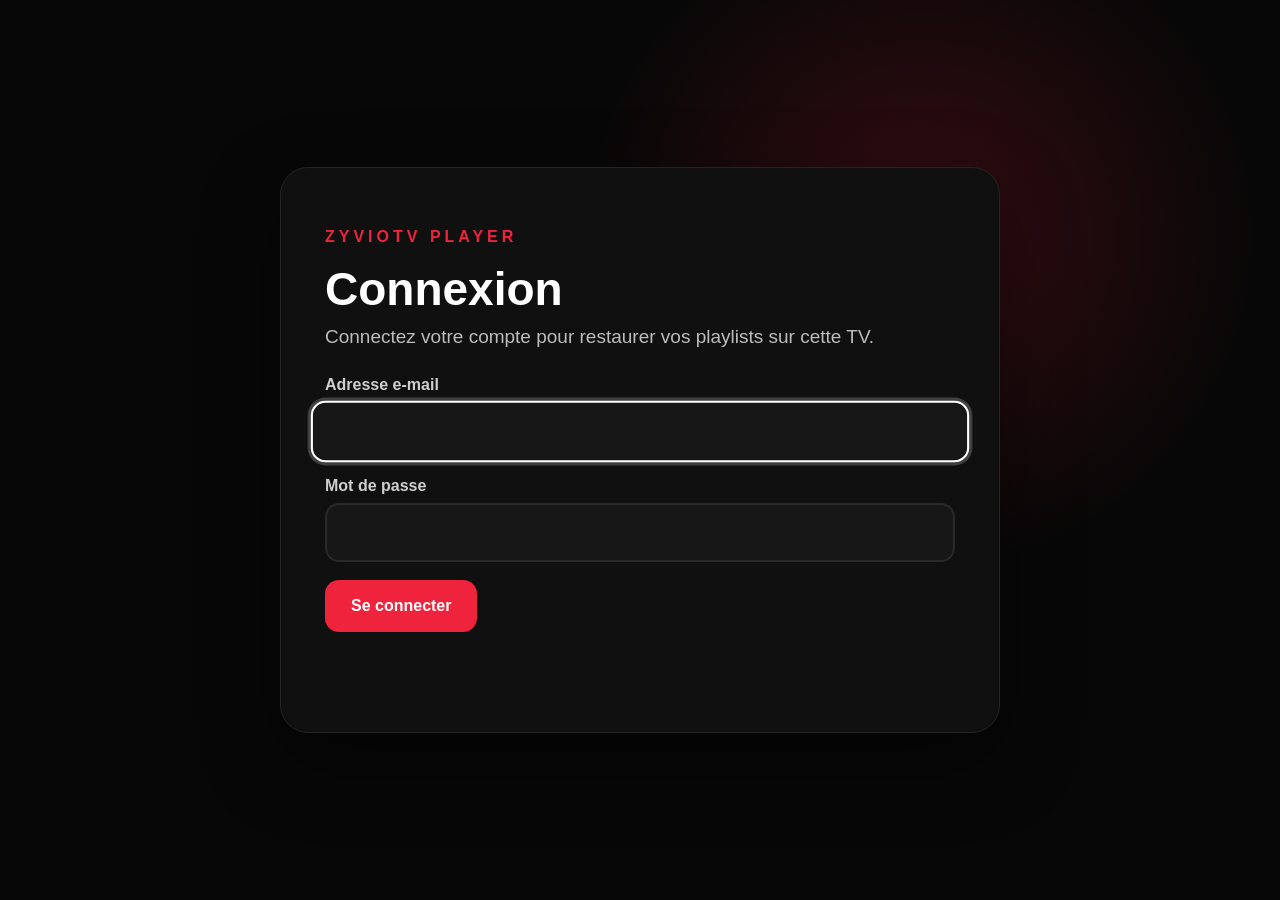
==== tizenApp/index.html @ 8542123d "feat(tizen): add profile picker and dynamic home shelves" ====
<!doctype html>
<html lang="fr">
<head>
    <meta charset="utf-8">
    <meta name="viewport" content="width=device-width,initial-scale=1,viewport-fit=cover">
    <title>ZYVIOTV Player</title>
    <link rel="stylesheet" href="styles.css">
</head>
<body>
    <section id="auth-screen" class="auth-screen">
        <div class="auth-card">
            <p class="eyebrow">ZYVIOTV PLAYER</p>
            <h1>Connexion</h1>
            <p class="auth-copy">Connectez votre compte pour restaurer vos playlists sur cette TV.</p>
            <label>
                <span>Adresse e-mail</span>
                <input id="auth-email" data-focusable type="email" autocomplete="email">
            </label>
            <label>
                <span>Mot de passe</span>
                <input id="auth-password" data-focusable type="password" autocomplete="current-password">
            </label>
            <button id="auth-submit" class="primary" data-focusable data-action="sign-in">Se connecter</button>
            <div id="auth-status" class="status" aria-live="polite"></div>
        </div>
    </section>

    <section id="profile-screen" class="profile-screen" hidden>
        <div class="profile-shell">
            <p class="eyebrow">ZYVIOTV PLAYER</p>
            <h1>Qui regarde ?</h1>
            <div id="profile-grid" class="profile-grid"></div>
            <div id="profile-status" class="status" aria-live="polite"></div>
        </div>
    </section>

    <main id="app-shell" class="app-shell" hidden>
        <aside class="rail" aria-label="Navigation principale">
            <div class="brand">
                <strong>ZYVIOTV</strong>
                <span>PLAYER</span>
            </div>

            <nav id="main-nav">
                <button class="nav-item active" data-focusable data-section="home">Accueil</button>
                <button class="nav-item" data-focusable data-section="live">TV</button>
                <button class="nav-item" data-focusable data-section="movies">Films</button>
                <button class="nav-item" data-focusable data-section="series">Séries</button>
                <button class="nav-item" data-focusable data-section="more">Plus</button>
            </nav>
        </aside>

        <section class="content">
            <video id="tv-player" class="tv-player" playsinline hidden></video>
            <header class="hero">
                <div>
                    <p class="eyebrow">SAMSUNG SMART TV</p>
                    <h1>Tout votre univers au même endroit.</h1>
                    <p>Une expérience pensée pour la télécommande et l'affichage grand écran.</p>
                    <button class="primary" data-focusable data-action="open-live">Regarder la TV</button>
                </div>
            </header>

            <section class="shelf">
                <h2>Accès rapide</h2>
                <div class="cards">
                    <button class="card" data-focusable data-section="live"><span>TV en direct</span></button>
                    <button class="card" data-focusable data-section="movies"><span>Films</span></button>
                    <button class="card" data-focusable data-section="series"><span>Séries</span></button>
                    <button class="card" data-focusable data-section="favorites"><span>Favoris</span></button>
                </div>
            </section>

            <section id="continue-shelf" class="shelf" hidden>
                <h2>Reprendre la lecture</h2>
                <div id="continue-cards" class="cards wide"></div>
            </section>

            <section id="favorites-shelf" class="shelf" hidden>
                <h2>Favoris</h2>
                <div id="favorite-cards" class="cards wide"></div>
            </section>

            <section id="history-shelf" class="shelf" hidden>
                <h2>Récemment regardé</h2>
                <div id="history-cards" class="cards wide"></div>
            </section>

            <section id="catalog-panel" class="catalog-panel" hidden>
                <div class="catalog-header">
                    <h2 id="catalog-title">Catalogue</h2>
                    <span id="catalog-count"></span>
                </div>
                <div id="catalog-grid" class="catalog-grid"></div>
            </section>

            <div id="status" class="status" aria-live="polite"></div>
        </section>
    </main>

    <script src="auth.js"></script>
    <script src="cloud.js"></script>
    <script src="provider.js"></script>
    <script src="player.js"></script>
    <script src="app.js"></script>
</body>
</html>
---- tizenApp/styles.css ----
* {
    box-sizing: border-box;
}

html, body {
    margin: 0;
    width: 100%;
    height: 100%;
    background: #070707;
    color: #fff;
    font-family: Arial, Helvetica, sans-serif;
    overflow: hidden;
}

button {
    font: inherit;
    color: inherit;
}

.app-shell {
    display: grid;
    grid-template-columns: 210px 1fr;
    height: 100vh;
}

.rail {
    padding: 42px 24px;
    background: #0d0d0d;
    border-right: 1px solid #202020;
}

.brand {
    margin-bottom: 46px;
}

.brand strong {
    display: block;
    font-size: 28px;
    letter-spacing: 1px;
}

.brand span,
.eyebrow {
    color: #ef233c;
    font-weight: 800;
    letter-spacing: 4px;
}

nav {
    display: grid;
    gap: 14px;
}

.nav-item,
.primary,
.card {
    border: 2px solid transparent;
    outline: none;
    cursor: pointer;
    transition: transform 120ms ease, border-color 120ms ease, background 120ms ease;
}

.nav-item {
    text-align: left;
    padding: 16px 18px;
    border-radius: 14px;
    background: transparent;
    color: #c8c8c8;
}

.nav-item.active {
    background: #251014;
    color: #fff;
}

[data-focusable]:focus {
    border-color: #ef233c;
    transform: scale(1.045);
}

.content {
    padding: 36px 44px 64px;
    overflow-y: auto;
}

.hero {
    min-height: 330px;
    display: flex;
    align-items: center;
    padding: 44px;
    border-radius: 28px;
    background:
        radial-gradient(circle at 78% 30%, rgba(239,35,60,.20), transparent 34%),
        linear-gradient(105deg, #300308, #111 55%, #080808);
}

.hero > div {
    max-width: 760px;
}

.hero h1 {
    margin: 10px 0 14px;
    font-size: 48px;
    line-height: 1.05;
}

.hero p {
    color: #bdbdbd;
    font-size: 20px;
    line-height: 1.45;
}

.primary {
    margin-top: 18px;
    padding: 15px 24px;
    border-radius: 14px;
    background: #ef233c;
    font-weight: 800;
}

.shelf {
    margin-top: 34px;
}

.shelf h2 {
    font-size: 25px;
}

.cards {
    display: flex;
    gap: 18px;
}

.card {
    width: 240px;
    height: 150px;
    padding: 20px;
    border-radius: 20px;
    background: linear-gradient(160deg, #292929, #141414);
    display: flex;
    align-items: flex-end;
    text-align: left;
    font-weight: 800;
    font-size: 20px;
}

.cards.wide .card {
    width: 310px;
}

.card.landscape {
    height: 174px;
}

.status {
    min-height: 28px;
    margin-top: 28px;
    color: #aaa;
}

@media (max-width: 1280px) {
    .app-shell {
        grid-template-columns: 180px 1fr;
    }

    .hero h1 {
        font-size: 38px;
    }

    .card {
        width: 200px;
    }
}


.tv-player {
  position: fixed;
  inset: 0;
  width: 100vw;
  height: 100vh;
  object-fit: contain;
  background: #000;
  z-index: 50;
}


.auth-screen {
    position: fixed;
    inset: 0;
    z-index: 100;
    display: grid;
    place-items: center;
    padding: 48px;
    background:
        radial-gradient(circle at 72% 26%, rgba(239,35,60,.20), transparent 30%),
        #070707;
}

.auth-card {
    width: min(720px, 72vw);
    padding: 44px;
    border: 1px solid #242424;
    border-radius: 28px;
    background: #101010;
    box-shadow: 0 28px 80px rgba(0,0,0,.46);
}

.auth-card h1 {
    margin: 8px 0 10px;
    font-size: 46px;
}

.auth-copy {
    margin: 0 0 28px;
    color: #bdbdbd;
    font-size: 19px;
}

.auth-card label {
    display: grid;
    gap: 8px;
    margin-top: 16px;
    color: #cfcfcf;
    font-weight: 700;
}

.auth-card input {
    width: 100%;
    padding: 16px 18px;
    border: 2px solid #292929;
    border-radius: 14px;
    outline: none;
    background: #171717;
    color: #fff;
    font-size: 20px;
}

.auth-card input:focus {
    border-color: #fff;
}

.auth-card .primary:focus,
[data-focusable]:focus {
    border-color: #fff;
    box-shadow: 0 0 0 3px rgba(255,255,255,.2);
}

[hidden] {
    display: none !important;
}


.catalog-panel {
    margin-top: 34px;
}

.catalog-header {
    display: flex;
    align-items: baseline;
    justify-content: space-between;
    gap: 24px;
}

.catalog-header h2 {
    margin: 0 0 18px;
    font-size: 25px;
}

.catalog-header span {
    color: #9f9f9f;
    font-size: 16px;
}

.catalog-grid {
    display: grid;
    grid-template-columns: repeat(5, minmax(150px, 1fr));
    gap: 18px;
}

.catalog-card {
    min-height: 210px;
    padding: 16px;
    border: 2px solid transparent;
    border-radius: 18px;
    outline: none;
    background:
        linear-gradient(180deg, rgba(0,0,0,.04), rgba(0,0,0,.72)),
        #1a1a1a;
    color: #fff;
    display: flex;
    flex-direction: column;
    justify-content: flex-end;
    align-items: flex-start;
    text-align: left;
}

.catalog-card strong {
    font-size: 19px;
    line-height: 1.25;
}

.catalog-card small {
    margin-top: 6px;
    color: #b9b9b9;
}

.catalog-card:focus {
    border-color: #fff;
    transform: scale(1.035);
    box-shadow: 0 0 0 3px rgba(255,255,255,.2);
}

@media (max-width: 1280px) {
    .catalog-grid {
        grid-template-columns: repeat(4, minmax(140px, 1fr));
    }
}


.catalog-card.favorite::after {
    content: "★ FAVORI";
    margin-top: 10px;
    color: #fff;
    font-size: 13px;
    font-weight: 800;
    letter-spacing: .8px;
}

.catalog-card.favorite {
    box-shadow: inset 0 0 0 1px rgba(255,255,255,.22);
}
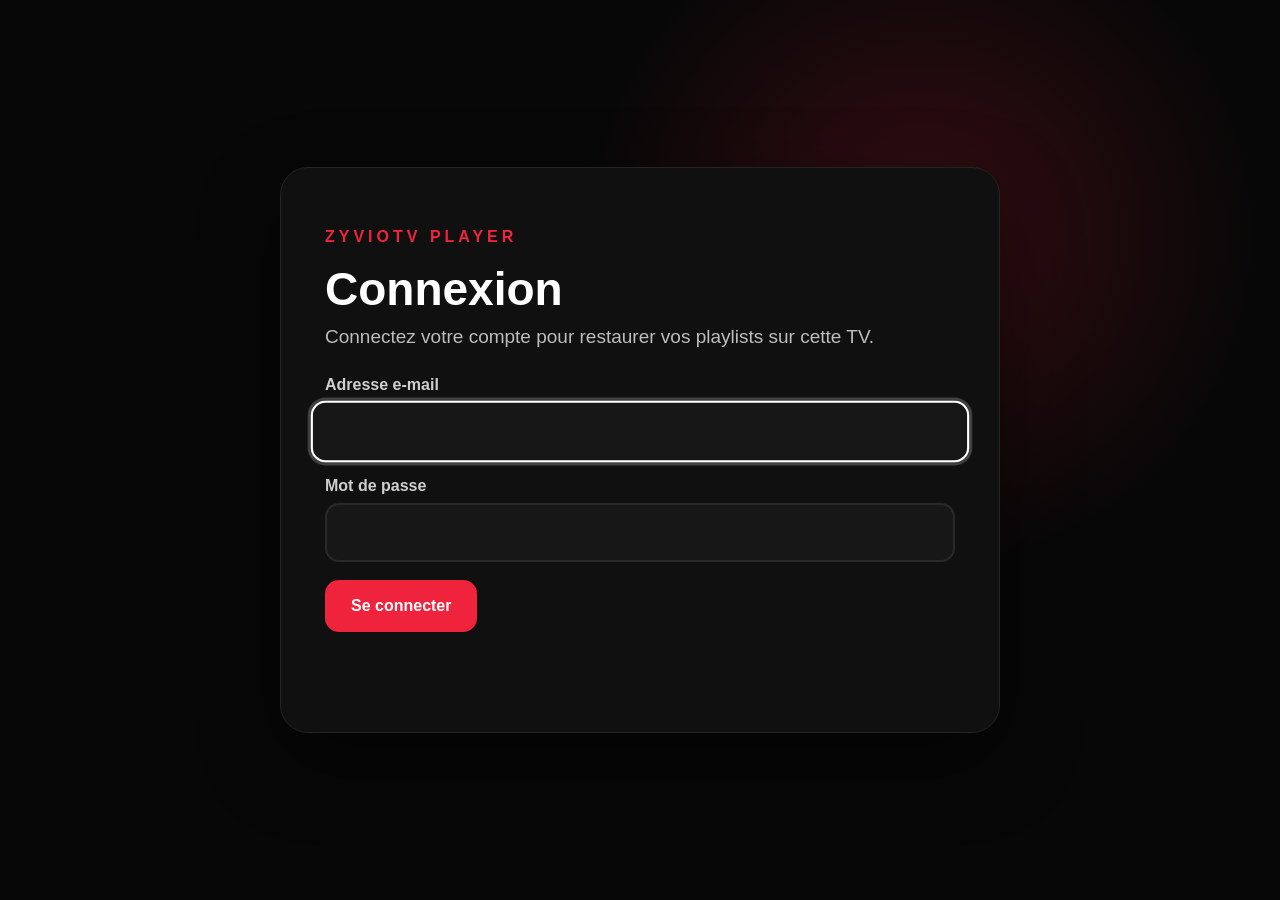
==== commit 8a5b58d9: "feat(tizen): add canonical Home shelves" ====
--- a/tizenApp/index.html
+++ b/tizenApp/index.html
@@ -34,6 +34,46 @@
         </div>
     </section>
 
+    <section id="pin-screen" class="pin-screen" hidden>
+        <div class="pin-card">
+            <p class="eyebrow">CONTRÔLE PARENTAL</p>
+            <h1 id="pin-title">Code PIN requis</h1>
+            <p id="pin-copy">Saisissez le code PIN parental à 4 chiffres.</p>
+            <input id="pin-input" data-focusable type="password" inputmode="numeric" maxlength="4" autocomplete="off">
+            <div class="pin-actions">
+                <button class="primary" data-focusable data-action="verify-pin">Valider</button>
+                <button class="secondary" data-focusable data-action="cancel-pin">Annuler</button>
+            </div>
+            <div id="pin-status" class="status" aria-live="polite"></div>
+        </div>
+    </section>
+
+    <section id="system-screen" class="system-screen" hidden>
+        <div class="system-card">
+            <p class="eyebrow">ZYVIOTV PLAYER</p>
+            <h1 id="system-title">Information</h1>
+            <p id="system-copy"></p>
+            <div class="system-actions">
+                <button id="system-continue" class="primary" data-focusable data-action="system-continue" hidden>Continuer</button>
+                <button id="system-signout" class="secondary" data-focusable data-action="sign-out" hidden>Se déconnecter</button>
+            </div>
+        </div>
+    </section>
+
+    <section id="device-edit-screen" class="pin-screen" hidden>
+        <div class="pin-card">
+            <p class="eyebrow">APPAREIL</p>
+            <h1>Renommer l’appareil</h1>
+            <p>Choisissez un nom facile à reconnaître.</p>
+            <input id="device-name-input" data-focusable type="text" maxlength="60" autocomplete="off">
+            <div class="pin-actions">
+                <button class="primary" data-focusable data-action="save-device-name">Enregistrer</button>
+                <button class="secondary" data-focusable data-action="cancel-device-name">Annuler</button>
+            </div>
+            <div id="device-edit-status" class="status" aria-live="polite"></div>
+        </div>
+    </section>
+
     <main id="app-shell" class="app-shell" hidden>
         <aside class="rail" aria-label="Navigation principale">
             <div class="brand">
@@ -46,6 +86,7 @@
                 <button class="nav-item" data-focusable data-section="live">TV</button>
                 <button class="nav-item" data-focusable data-section="movies">Films</button>
                 <button class="nav-item" data-focusable data-section="series">Séries</button>
+                <button class="nav-item" data-focusable data-section="profiles">Profils</button>
                 <button class="nav-item" data-focusable data-section="more">Plus</button>
             </nav>
         </aside>
@@ -72,18 +113,57 @@
             </section>
 
             <section id="continue-shelf" class="shelf" hidden>
-                <h2>Reprendre la lecture</h2>
+                <div class="shelf-header"><h2>Reprendre la lecture</h2><button class="shelf-more" data-focusable data-home-see-all="continue" hidden>Voir tout</button></div>
                 <div id="continue-cards" class="cards wide"></div>
             </section>
 
+            <section id="next-episodes-shelf" class="shelf" hidden>
+                <div class="shelf-header"><h2>Épisodes suivants</h2><button class="shelf-more" data-focusable data-home-see-all="next-episodes" hidden>Voir tout</button></div>
+                <div id="next-episode-cards" class="cards wide"></div>
+            </section>
+
+            <section id="recent-channels-shelf" class="shelf" hidden>
+                <div class="shelf-header"><h2>Chaînes récentes</h2><button class="shelf-more" data-focusable data-home-see-all="recent-live" hidden>Voir tout</button></div>
+                <div id="recent-channel-cards" class="cards wide"></div>
+            </section>
+
             <section id="favorites-shelf" class="shelf" hidden>
-                <h2>Favoris</h2>
+                <div class="shelf-header"><h2>Favoris</h2><button class="shelf-more" data-focusable data-home-see-all="favorites" hidden>Voir tout</button></div>
                 <div id="favorite-cards" class="cards wide"></div>
             </section>
 
-            <section id="history-shelf" class="shelf" hidden>
-                <h2>Récemment regardé</h2>
-                <div id="history-cards" class="cards wide"></div>
+            <section id="recent-movies-shelf" class="shelf" hidden>
+                <div class="shelf-header"><h2>Films récents</h2><button class="shelf-more" data-focusable data-home-see-all="recent-movies" hidden>Voir tout</button></div>
+                <div id="recent-movie-cards" class="cards wide"></div>
+            </section>
+
+            <section id="recent-series-shelf" class="shelf" hidden>
+                <div class="shelf-header"><h2>Séries récentes</h2><button class="shelf-more" data-focusable data-home-see-all="recent-series" hidden>Voir tout</button></div>
+                <div id="recent-series-cards" class="cards wide"></div>
+            </section>
+
+            <section id="same-category-shelf" class="shelf" hidden>
+                <div class="shelf-header"><h2 id="same-category-title">Dans la même catégorie</h2><button class="shelf-more" data-focusable data-home-see-all="same-category" hidden>Voir tout</button></div>
+                <div id="same-category-cards" class="cards wide"></div>
+            </section>
+
+            <section id="more-panel" class="catalog-panel" hidden>
+                <div class="catalog-header">
+                    <h2>Plus</h2>
+                </div>
+                <div class="cards">
+                    <button class="card" data-focusable data-action="open-devices"><span>Appareils</span></button>
+                    <button class="card" data-focusable data-section="profiles"><span>Profils</span></button>
+                    <button class="card" data-focusable data-action="sign-out"><span>Se déconnecter</span></button>
+                </div>
+            </section>
+
+            <section id="devices-panel" class="catalog-panel" hidden>
+                <div class="catalog-header">
+                    <h2>Appareils</h2>
+                    <span id="devices-count"></span>
+                </div>
+                <div id="devices-grid" class="catalog-grid"></div>
             </section>
 
             <section id="catalog-panel" class="catalog-panel" hidden>
--- a/tizenApp/styles.css
+++ b/tizenApp/styles.css
@@ -329,3 +329,224 @@
 .catalog-card.favorite {
     box-shadow: inset 0 0 0 1px rgba(255,255,255,.22);
 }
+
+
+.profile-screen {
+    position: fixed;
+    inset: 0;
+    z-index: 90;
+    display: grid;
+    place-items: center;
+    padding: 48px;
+    background:
+        radial-gradient(circle at 50% 18%, rgba(239,35,60,.16), transparent 26%),
+        #070707;
+}
+
+.profile-shell {
+    width: min(1180px, 88vw);
+    text-align: center;
+}
+
+.profile-shell h1 {
+    margin: 8px 0 34px;
+    font-size: 48px;
+}
+
+.profile-grid {
+    display: flex;
+    justify-content: center;
+    flex-wrap: wrap;
+    gap: 24px;
+}
+
+.profile-card {
+    width: 190px;
+    min-height: 220px;
+    padding: 24px 18px;
+    border: 2px solid transparent;
+    border-radius: 22px;
+    outline: none;
+    background: #151515;
+    color: #fff;
+    display: grid;
+    place-items: center;
+    gap: 14px;
+}
+
+.profile-avatar {
+    width: 104px;
+    height: 104px;
+    border-radius: 50%;
+    display: grid;
+    place-items: center;
+    background: linear-gradient(145deg, #2b2b2b, #111);
+    font-size: 34px;
+    font-weight: 900;
+}
+
+.profile-card strong {
+    font-size: 21px;
+}
+
+.profile-card small {
+    color: #aaa;
+}
+
+.profile-card:focus {
+    border-color: #fff;
+    transform: scale(1.05);
+    box-shadow: 0 0 0 3px rgba(255,255,255,.2);
+}
+
+.home-progress {
+    display: block;
+    width: 100%;
+    height: 5px;
+    margin-top: 12px;
+    overflow: hidden;
+    border-radius: 999px;
+    background: #333;
+}
+
+.home-progress > span {
+    display: block;
+    height: 100%;
+    background: #fff;
+}
+
+.card.home-item {
+    min-height: 174px;
+    flex-direction: column;
+    justify-content: flex-end;
+    align-items: flex-start;
+}
+
+.card.home-item small {
+    margin-top: 6px;
+    color: #aaa;
+    font-size: 14px;
+}
+
+
+.pin-screen {
+    position: fixed;
+    inset: 0;
+    z-index: 110;
+    display: grid;
+    place-items: center;
+    padding: 48px;
+    background: rgba(0,0,0,.88);
+}
+
+.pin-card {
+    width: min(620px, 70vw);
+    padding: 42px;
+    border: 1px solid #2a2a2a;
+    border-radius: 26px;
+    background: #101010;
+    text-align: center;
+}
+
+.pin-card h1 {
+    margin: 8px 0 10px;
+    font-size: 40px;
+}
+
+.pin-card p {
+    color: #bbb;
+    font-size: 18px;
+}
+
+.pin-card input {
+    width: 220px;
+    margin: 20px auto 8px;
+    padding: 16px;
+    border: 2px solid #333;
+    border-radius: 14px;
+    outline: none;
+    background: #171717;
+    color: #fff;
+    font-size: 28px;
+    letter-spacing: 14px;
+    text-align: center;
+}
+
+.pin-card input:focus {
+    border-color: #fff;
+}
+
+.pin-actions {
+    display: flex;
+    justify-content: center;
+    gap: 16px;
+}
+
+.secondary {
+    margin-top: 18px;
+    padding: 15px 24px;
+    border: 2px solid transparent;
+    border-radius: 14px;
+    outline: none;
+    background: #242424;
+    color: #fff;
+    font-weight: 800;
+}
+
+.secondary:focus {
+    border-color: #fff;
+    box-shadow: 0 0 0 3px rgba(255,255,255,.2);
+}
+
+
+.system-screen {
+    position: fixed;
+    inset: 0;
+    z-index: 130;
+    display: grid;
+    place-items: center;
+    padding: 48px;
+    background:
+        radial-gradient(circle at 50% 22%, rgba(239,35,60,.16), transparent 28%),
+        #070707;
+}
+
+.system-card {
+    width: min(760px, 76vw);
+    padding: 46px;
+    border: 1px solid #292929;
+    border-radius: 28px;
+    background: #101010;
+    text-align: center;
+}
+
+.system-card h1 {
+    margin: 8px 0 14px;
+    font-size: 44px;
+}
+
+.system-card p {
+    color: #bdbdbd;
+    font-size: 20px;
+    line-height: 1.5;
+}
+
+.system-actions {
+    display: flex;
+    justify-content: center;
+    gap: 16px;
+    flex-wrap: wrap;
+}
+
+.device-card {
+    min-height: 170px;
+}
+
+.device-card.current::after {
+    content: "CET APPAREIL";
+    margin-top: 10px;
+    color: #fff;
+    font-size: 12px;
+    font-weight: 800;
+    letter-spacing: .8px;
+}
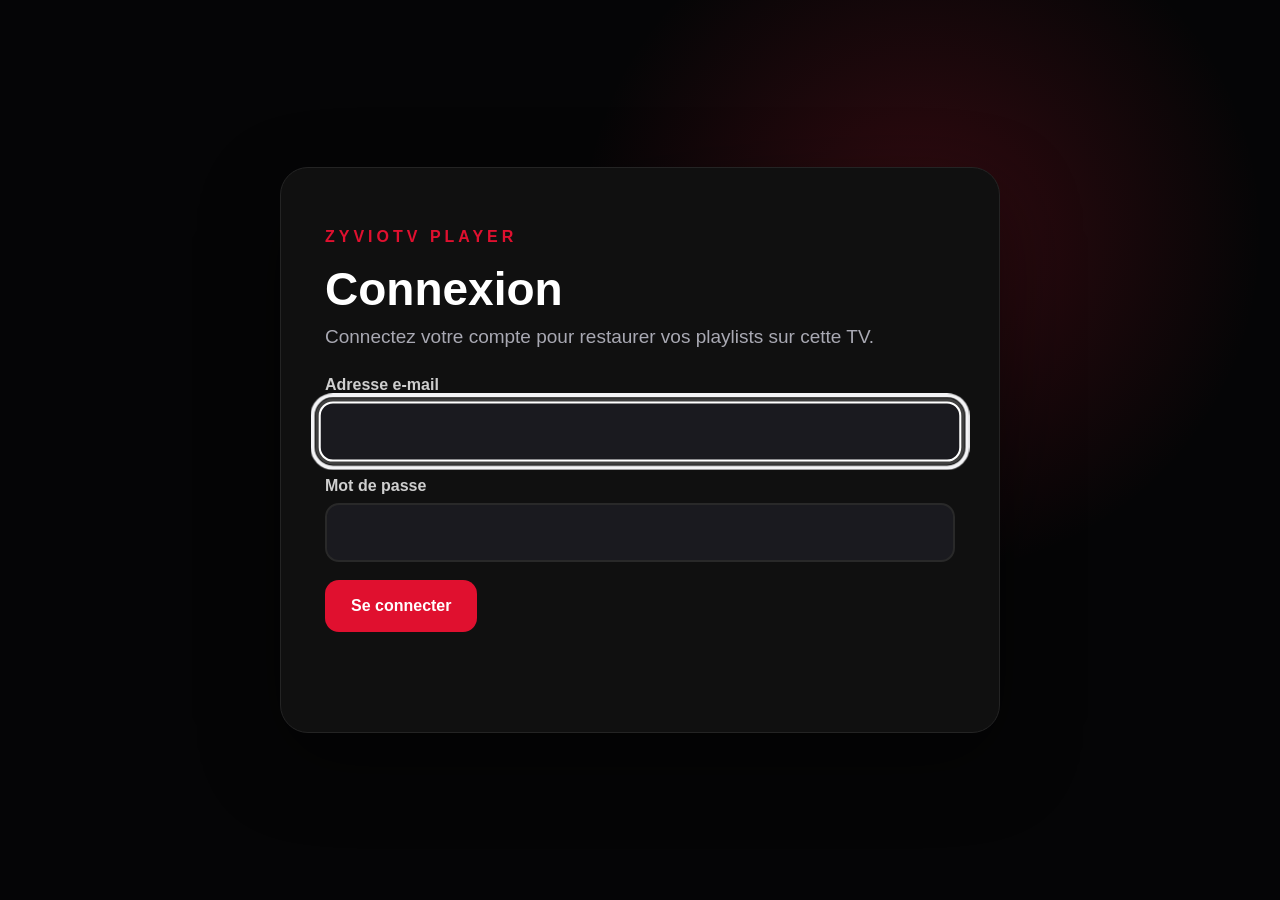
==== commit cb8e855b: "feat(tizen): add Samsung TV navigation and hero accessibility landmarks" ====
--- a/tizenApp/index.html
+++ b/tizenApp/index.html
@@ -81,8 +81,8 @@
                 <span>PLAYER</span>
             </div>
 
-            <nav id="main-nav">
-                <button class="nav-item active" data-focusable data-section="home">Accueil</button>
+            <nav id="main-nav" aria-label="Rubriques ZYVIOTV">
+                <button class="nav-item active" data-focusable data-section="home" aria-current="page">Accueil</button>
                 <button class="nav-item" data-focusable data-section="live">TV</button>
                 <button class="nav-item" data-focusable data-section="movies">Films</button>
                 <button class="nav-item" data-focusable data-section="series">Séries</button>
@@ -93,7 +93,7 @@
 
         <section class="content">
             <video id="tv-player" class="tv-player" playsinline hidden></video>
-            <header class="hero">
+            <header class="hero" aria-label="Découvrir ZYVIOTV">
                 <div>
                     <p class="eyebrow">SAMSUNG SMART TV</p>
                     <h1>Tout votre univers au même endroit.</h1>
--- a/tizenApp/styles.css
+++ b/tizenApp/styles.css
@@ -6,9 +6,9 @@
     margin: 0;
     width: 100%;
     height: 100%;
-    background: #070707;
-    color: #fff;
-    font-family: Arial, Helvetica, sans-serif;
+    background: #050506;
+    color: #fff;
+    font-family: Manrope, Arial, Helvetica, sans-serif;
     overflow: hidden;
 }
 
@@ -25,8 +25,8 @@
 
 .rail {
     padding: 42px 24px;
-    background: #0d0d0d;
-    border-right: 1px solid #202020;
+    background: #121215;
+    border-right: 1px solid #24242A;
 }
 
 .brand {
@@ -41,7 +41,7 @@
 
 .brand span,
 .eyebrow {
-    color: #ef233c;
+    color: #E0102F;
     font-weight: 800;
     letter-spacing: 4px;
 }
@@ -65,7 +65,7 @@
     padding: 16px 18px;
     border-radius: 14px;
     background: transparent;
-    color: #c8c8c8;
+    color: #A9A9B3;
 }
 
 .nav-item.active {
@@ -74,7 +74,7 @@
 }
 
 [data-focusable]:focus {
-    border-color: #ef233c;
+    border-color: #E0102F;
     transform: scale(1.045);
 }
 
@@ -105,7 +105,7 @@
 }
 
 .hero p {
-    color: #bdbdbd;
+    color: #A9A9B3;
     font-size: 20px;
     line-height: 1.45;
 }
@@ -114,7 +114,7 @@
     margin-top: 18px;
     padding: 15px 24px;
     border-radius: 14px;
-    background: #ef233c;
+    background: #E0102F;
     font-weight: 800;
 }
 
@@ -136,7 +136,7 @@
     height: 150px;
     padding: 20px;
     border-radius: 20px;
-    background: linear-gradient(160deg, #292929, #141414);
+    background: linear-gradient(160deg, #292929, #121215);
     display: flex;
     align-items: flex-end;
     text-align: left;
@@ -193,7 +193,7 @@
     padding: 48px;
     background:
         radial-gradient(circle at 72% 26%, rgba(239,35,60,.20), transparent 30%),
-        #070707;
+        #050506;
 }
 
 .auth-card {
@@ -212,7 +212,7 @@
 
 .auth-copy {
     margin: 0 0 28px;
-    color: #bdbdbd;
+    color: #A9A9B3;
     font-size: 19px;
 }
 
@@ -230,7 +230,7 @@
     border: 2px solid #292929;
     border-radius: 14px;
     outline: none;
-    background: #171717;
+    background: #1A1A1F;
     color: #fff;
     font-size: 20px;
 }
@@ -340,7 +340,7 @@
     padding: 48px;
     background:
         radial-gradient(circle at 50% 18%, rgba(239,35,60,.16), transparent 26%),
-        #070707;
+        #050506;
 }
 
 .profile-shell {
@@ -465,7 +465,7 @@
     border: 2px solid #333;
     border-radius: 14px;
     outline: none;
-    background: #171717;
+    background: #1A1A1F;
     color: #fff;
     font-size: 28px;
     letter-spacing: 14px;
@@ -508,7 +508,7 @@
     padding: 48px;
     background:
         radial-gradient(circle at 50% 22%, rgba(239,35,60,.16), transparent 28%),
-        #070707;
+        #050506;
 }
 
 .system-card {
@@ -526,7 +526,7 @@
 }
 
 .system-card p {
-    color: #bdbdbd;
+    color: #A9A9B3;
     font-size: 20px;
     line-height: 1.5;
 }
@@ -550,3 +550,149 @@
     font-weight: 800;
     letter-spacing: .8px;
 }
+
+.shelf-header{display:flex;align-items:center;justify-content:space-between;gap:18px}
+.shelf-more{border:0;background:transparent;color:#aaa;font-weight:800;font-size:14px;padding:10px 14px;border-radius:10px}
+.shelf-more:focus{outline:2px solid #fff;color:#fff;background:#1A1A1F}
+
+/* Claude Design D6: shared TV tokens and accessible remote focus. */
+:root { --zyvio-bg: #050506; --zyvio-canvas: #0A0A0C; --zyvio-surface-1: #121215; --zyvio-surface-2: #1A1A1F; --zyvio-red: #E0102F; --zyvio-text: #F4F4F6; --zyvio-muted: #A9A9B3; --zyvio-focus: #F4F4F6; }
+:focus-visible, [data-focusable]:focus { outline: 4px solid var(--zyvio-focus); outline-offset: 4px; }
+@media (prefers-reduced-motion: reduce) { *, *::before, *::after { animation-duration: .01ms !important; transition-duration: .01ms !important; scroll-behavior: auto !important; } }
+
+/* Claude Design D6 — TV component interactions (reference: D6 Design System Final). */
+:root {
+  --zyvio-pressed: #B30C25;
+  --zyvio-red-tint: #2A0A10;
+  --zyvio-focus-ring: #F4F4F6;
+  --zyvio-motion-ease: cubic-bezier(.2, 0, 0, 1);
+}
+button, [data-focusable], .nav, .card, .primary {
+  transition: transform 150ms var(--zyvio-motion-ease), opacity 150ms var(--zyvio-motion-ease);
+}
+button:focus-visible, [data-focusable]:focus, .nav:focus, .card:focus, .primary:focus {
+  outline: 4px solid var(--zyvio-focus-ring);
+  outline-offset: 4px;
+  border-color: var(--zyvio-focus-ring);
+  transform: scale(1.02);
+}
+button:disabled, [data-focusable][aria-disabled="true"] {
+  opacity: .4;
+  cursor: default;
+}
+.primary:active, button:active { transform: scale(.97); }
+.primary:active { background-color: var(--zyvio-pressed); }
+@media (prefers-reduced-motion: reduce) {
+  button:focus-visible, [data-focusable]:focus, .nav:focus, .card:focus, .primary:focus { transform: none !important; }
+}
+
+
+/* D6 responsive TV layout: preserve remote focus and prevent card clipping
+   on 720p, 1080p and 4K logical viewports. */
+.app-shell, .shell { min-width: 0; }
+.content { min-width: 0; }
+.catalog-grid {
+  grid-template-columns: repeat(auto-fit, minmax(min(100%, 176px), 1fr));
+  align-items: stretch;
+}
+.catalog-card { min-width: 0; }
+.cards, .shelf { max-width: 100%; }
+.cards { overflow-x: auto; padding: 6px 6px 14px; scroll-padding-inline: 6px; }
+.cards .card { flex: 0 0 auto; }
+:focus-visible { scroll-margin: 20px; }
+@media (max-width: 1280px) {
+  .app-shell, .shell { grid-template-columns: 180px minmax(0, 1fr); }
+  .rail { padding: 24px 16px; }
+  .content { padding: 24px 24px 48px; }
+  .catalog-grid { grid-template-columns: repeat(auto-fit, minmax(min(100%, 156px), 1fr)); }
+  .hero { min-height: 260px; padding: 28px; }
+}
+@media (min-width: 2560px) {
+  .app-shell, .shell { grid-template-columns: 260px minmax(0, 1fr); }
+  .content { padding: 52px 68px 80px; }
+  .catalog-grid { grid-template-columns: repeat(auto-fit, minmax(220px, 1fr)); gap: 24px; }
+  .hero { min-height: 420px; padding: 60px; }
+}
+@media (prefers-reduced-motion: reduce) {
+  .cards { scroll-behavior: auto; }
+}
+
+
+/* D7 physical-TV safe margins and readable focus after scaling.
+   D6 TV focus: 4px white ring + 4px offset, never clipped by shelf edges. */
+:root { --zyvio-tv-safe: 32px; }
+.rail { padding-left: max(24px, var(--zyvio-tv-safe)); }
+.content { padding-right: max(44px, var(--zyvio-tv-safe)); padding-bottom: max(64px, var(--zyvio-tv-safe)); }
+.cards { padding: 12px 10px 20px; }
+.catalog-grid { padding: 8px; }
+[data-focusable]:focus-visible, button:focus-visible {
+  position: relative;
+  z-index: 2;
+}
+@media (max-width: 1280px) {
+  :root { --zyvio-tv-safe: 20px; }
+  .rail { padding-left: var(--zyvio-tv-safe); }
+  .content { padding-right: var(--zyvio-tv-safe); padding-bottom: 44px; }
+}
+@media (min-width: 2560px) {
+  :root { --zyvio-tv-safe: 48px; }
+  .rail { padding-left: var(--zyvio-tv-safe); }
+  .content { padding-right: max(68px, var(--zyvio-tv-safe)); }
+}
+
+
+/* D6 Samsung 10-foot experience: navigation, hero, shelves and focus safety. */
+.app-shell {
+  grid-template-columns: clamp(188px, 16vw, 268px) minmax(0, 1fr);
+}
+.rail {
+  padding-top: max(40px, var(--zyvio-tv-safe));
+  padding-bottom: var(--zyvio-tv-safe);
+}
+.nav-item {
+  min-height: 58px;
+  width: 100%;
+  text-align: left;
+  border-radius: 14px;
+}
+.nav-item.active {
+  background: var(--zyvio-red-tint);
+  color: var(--zyvio-text);
+  border-left: 4px solid var(--zyvio-red);
+}
+.hero {
+  position: relative;
+  overflow: hidden;
+  min-height: clamp(270px, 34vh, 470px);
+  border-radius: 24px;
+  background: linear-gradient(105deg, #2A0A10 0%, #121215 60%, #050506 100%);
+}
+.hero > div { max-width: min(680px, 72%); }
+.hero h1 { line-height: 1.12; text-wrap: balance; }
+.hero .primary { min-height: 52px; padding-inline: 26px; }
+.shelf { min-width: 0; margin-block: 28px; }
+.shelf h2 { color: var(--zyvio-text); }
+.cards { gap: 18px; overflow-x: auto; overflow-y: hidden; scroll-snap-type: x proximity; }
+.cards > .card { scroll-snap-align: start; min-height: 108px; }
+.catalog-panel, .more-panel, .devices-panel { min-width: 0; }
+.catalog-card:focus-visible, .profile-card:focus-visible, .nav-item:focus-visible {
+  outline: 4px solid var(--zyvio-focus-ring);
+  outline-offset: 4px;
+  transform: scale(1.02);
+}
+@media (max-width: 1280px) {
+  .app-shell { grid-template-columns: 180px minmax(0, 1fr); }
+  .nav-item { min-height: 48px; }
+  .hero { min-height: 250px; }
+  .cards { gap: 12px; }
+}
+@media (min-width: 2560px) {
+  .app-shell { grid-template-columns: 280px minmax(0, 1fr); }
+  .nav-item { min-height: 78px; font-size: 1.25em; }
+  .hero { min-height: 480px; }
+  .cards { gap: 24px; }
+}
+@media (prefers-reduced-motion: reduce) {
+  .cards { scroll-snap-type: none; }
+  .catalog-card:focus-visible, .profile-card:focus-visible, .nav-item:focus-visible { transform: none; }
+}
